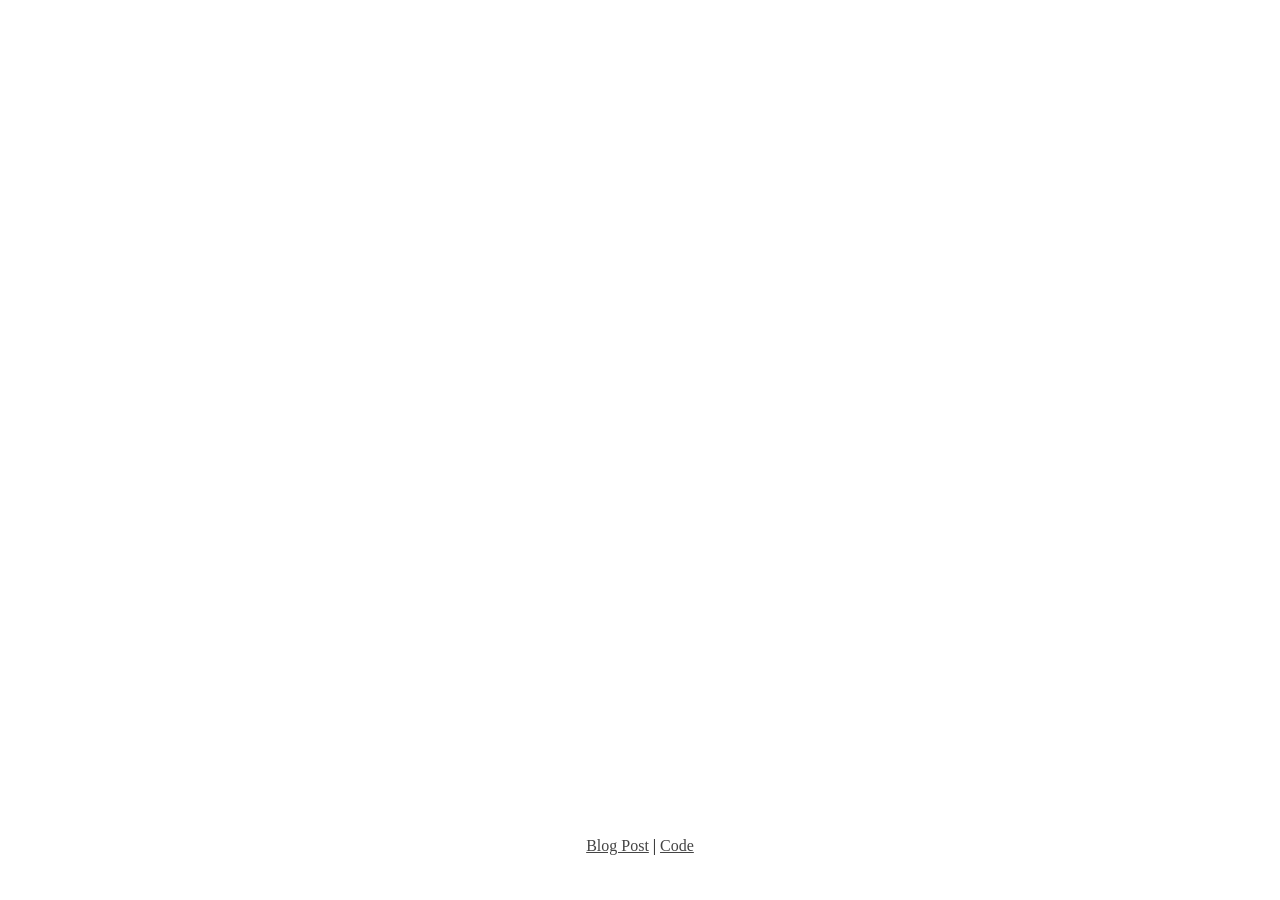
==== index.html @ 70576ea0 "Generalize parameters" ====
<!doctype html>
<html>
  <head>
    <meta charset="utf-8">
    <title>Bubble Chart Template</title>

    <meta name="viewport" content="width=device-width,initial-scale=1">
    <link rel="stylesheet" href="css/reset.css">
    <link rel="stylesheet" href="css/bubble_chart.css">

    <script src="data/bubble_parameters.js"></script>
  </head>

  <body>
    <div class="container">
      <div id="header">
        <h1 id="report_title"></h1>
      </div>

      <div id="toolbar">
      </div>

      <div id="vis"></div>

      <div class="footer">
        <p id="footer_text"></p>
        <p>
          <a href="http://vallandingham.me/bubble_charts_in_js.html">Blog Post</a> | 
          <a href="https://github.com/vlandham/bubble_chart">Code</a>
        </p>
      </div>
    </div>

    <script src="lib/d3.js"></script>
    <script src="src/tooltip.js"></script>
    <script src="src/bubble_chart.js"></script>

  </body>
</html>
---- css/bubble_chart.css ----
a, a:visited, a:active {
  color: #444;
}

.container {
  max-width: 900px;
  margin: auto;
}

.button {
  min-width: 130px;
  padding: 4px 5px;
  cursor: pointer;
  text-align: center;
  font-size: 13px;
  border: 1px solid #e0e0e0;
  text-decoration: none;
}

.button.active {
  background: #000;
  color: #fff;
}

#vis {
  width: 940px;
  height: 800px;
  clear: both;
  margin-bottom: 10px;
}

#toolbar {
  margin-top: 10px;
}

.bubble_group_label {
  font-size: 21px;
  fill: #aaa;
  cursor: default;
}

.tooltip {
	position: absolute;
	top: 100px;
	left: 100px;
  -moz-border-radius:5px;
	border-radius: 5px;
  border: 2px solid #000;
  background: #fff;
	opacity: .9;
  color: black;
	padding: 10px;
	width: 300px;
	font-size: 12px;
	z-index: 10;
}

.tooltip .title {
	font-size: 13px;
}

.tooltip .name {
  font-weight:bold;
}

.footer {
  text-align: center;
}
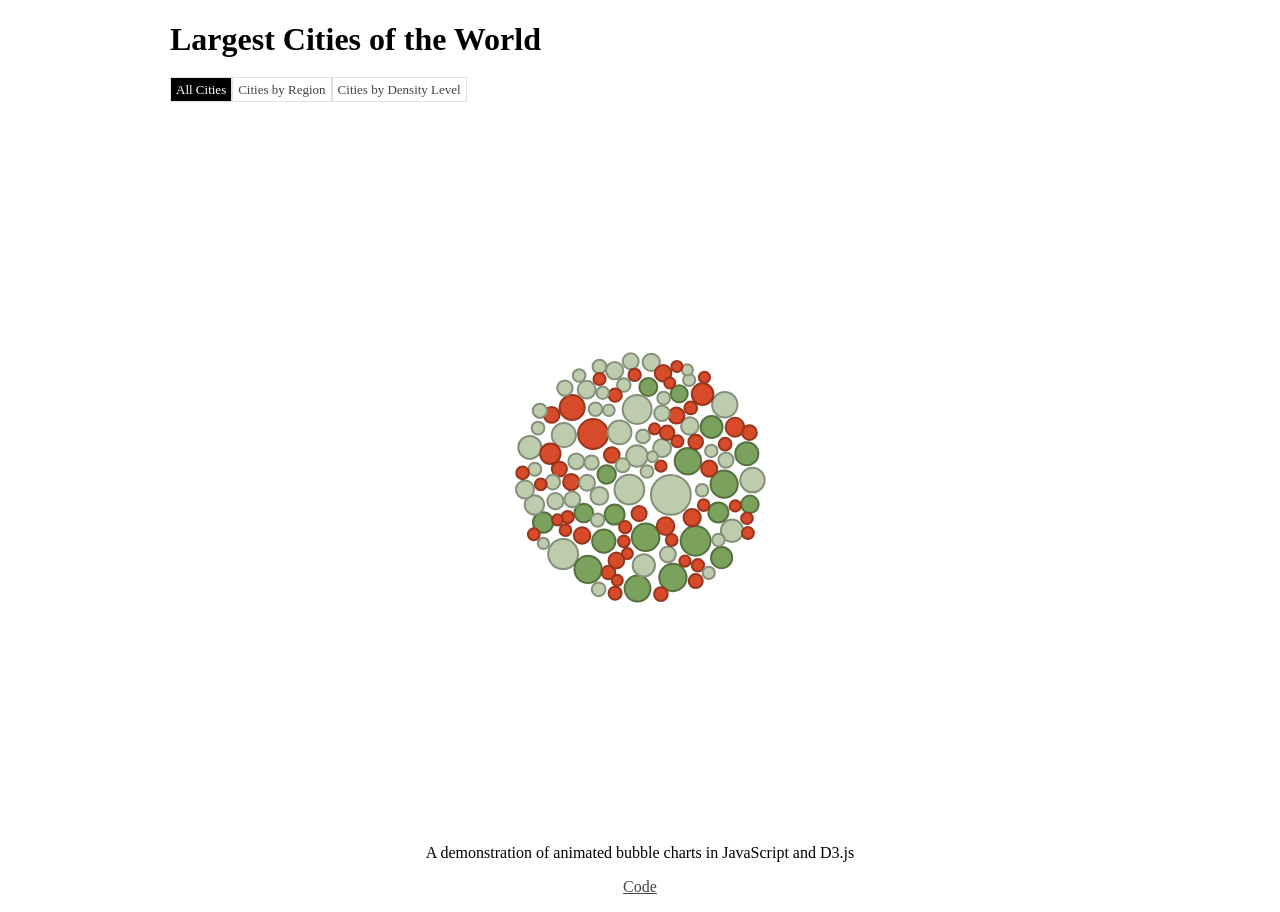
==== commit 8fd24fc7: "Add options for force layout" ====
--- a/index.html
+++ b/index.html
@@ -25,8 +25,7 @@
       <div class="footer">
         <p id="footer_text"></p>
         <p>
-          <a href="http://vallandingham.me/bubble_charts_in_js.html">Blog Post</a> | 
-          <a href="https://github.com/vlandham/bubble_chart">Code</a>
+          <a href="https://github.com/MichaelCurrie/bubble_chart">Code</a>
         </p>
       </div>
     </div>
@@ -34,6 +33,5 @@
     <script src="lib/d3.js"></script>
     <script src="src/tooltip.js"></script>
     <script src="src/bubble_chart.js"></script>
-
   </body>
 </html>
--- a/css/bubble_chart.css
+++ b/css/bubble_chart.css
@@ -3,7 +3,7 @@
 }
 
 .container {
-  max-width: 900px;
+  max-width: 940px;
   margin: auto;
 }
 
@@ -24,9 +24,10 @@
 
 #vis {
   width: 940px;
-  height: 800px;
+  height: 700px;
   clear: both;
   margin-bottom: 10px;
+  margin-top: 30px;
 }
 
 #toolbar {
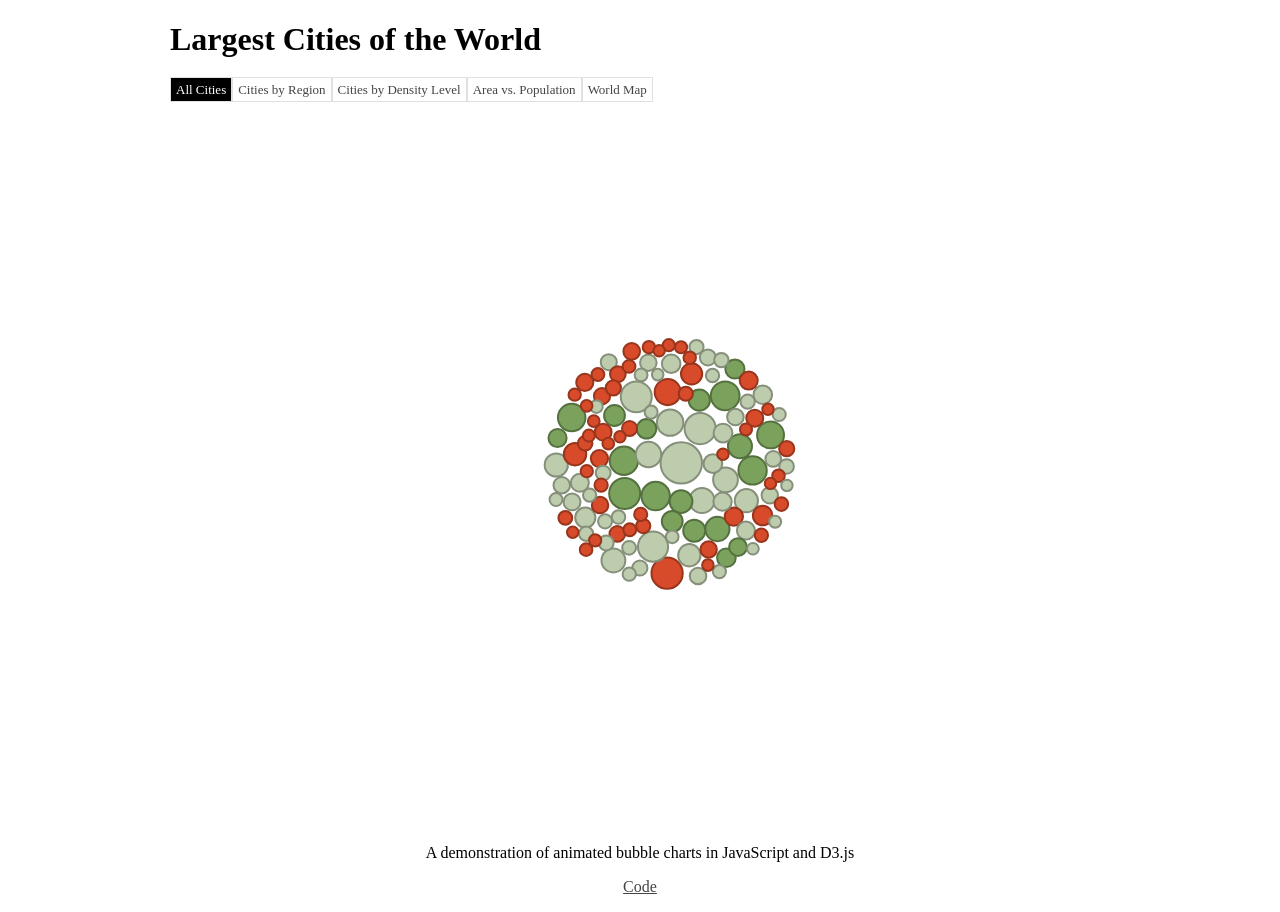
==== commit 67778f57: "Added map button" ====
--- a/index.html
+++ b/index.html
@@ -31,6 +31,8 @@
     </div>
 
     <script src="lib/d3.js"></script>
+    <script src="https://d3js.org/d3-scale-chromatic.v1.min.js"></script>
+    <script src="https://d3js.org/topojson.v2.min.js"></script>
     <script src="src/tooltip.js"></script>
     <script src="src/bubble_chart.js"></script>
   </body>
--- a/css/bubble_chart.css
+++ b/css/bubble_chart.css
@@ -67,3 +67,9 @@
 .footer {
   text-align: center;
 }
+
+.world_map {
+  stroke: white;
+  stroke-width: 0.25px;
+  fill: grey;
+}
